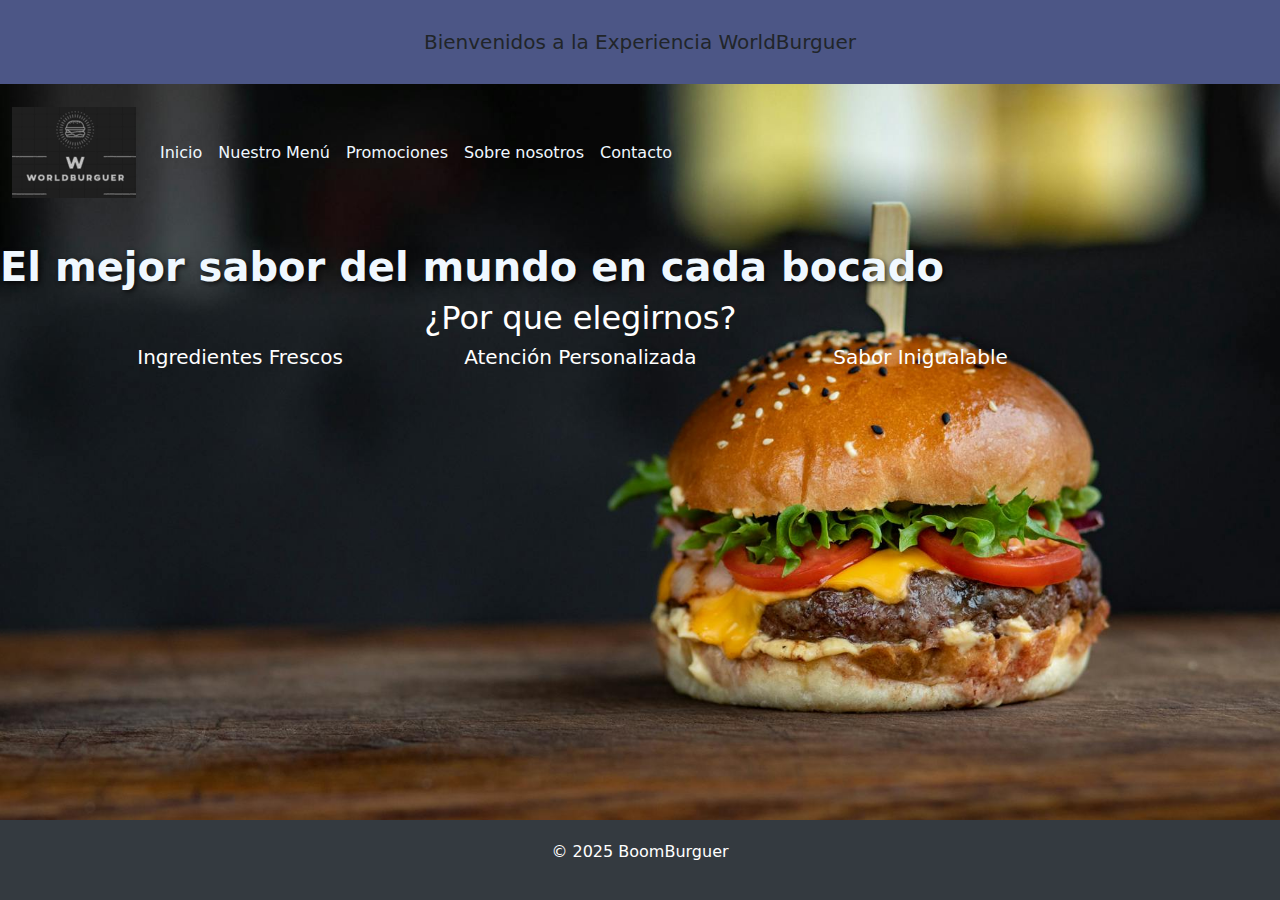
==== index.html @ 0b03e13e "prueba" ====
<!DOCTYPE html>
<html lang="en">

<head>
    <meta charset="UTF-8" />
    <meta name="viewport" content="width=device-width, initial-scale=1.0" />
    <title>WorldBurguer</title>
    <link href="https://cdn.jsdelivr.net/npm/bootstrap@5.3.3/dist/css/bootstrap.min.css" rel="stylesheet"
        integrity="sha384-QWTKZyjpPEjISv5WaRU9OFeRpok6YctnYmDr5pNlyT2bRjXh0JMhjY6hW+ALEwIH" crossorigin="anonymous" />
    <link rel="stylesheet" href="/assets/style.css" />
</head>

<body class="inicio">
    <header>
        <h1>Bienvenidos a la Experiencia WorldBurguer</h1>
        <nav class="navbar navbar-expand-lg navbar-dark nav-menu">
            <div class="container-fluid">
                <a class="navbar-brand" href="#"><img src="../assets/img/logoworld (1).png" alt="Logo BoomBurguer"></a>
                <button class="navbar-toggler" type="button" data-bs-toggle="collapse"
                    data-bs-target="#navbarSupportedContent" aria-controls="navbarSupportedContent"
                    aria-expanded="false" aria-label="Toggle navigation">
                    <span class="navbar-toggler-icon"></span>
                </button>
                <div class="collapse navbar-collapse" id="navbarSupportedContent">
                    <ul class="navbar-nav me-auto mb-2 mb-lg-0">
                        <li class="nav-item">
                            <a class="nav-link" href="../index.html">Inicio</a>
                        </li>
                        <li class="nav-item">
                            <a class="nav-link" href="../page/menu.html">Nuestro Menú</a>
                        </li>
                        <li class="nav-item">
                            <a class="nav-link" href="../page/Promociones.html">Promociones</a>
                        </li>
                        <li class="nav-item">
                            <a class="nav-link" href="../page/Sobrenosotros.html">Sobre nosotros</a>
                        </li>
                        <li class="nav-item">
                            <a class="nav-link" href="/page/Contacto.html">Contacto</a>
                        </li>
                    </ul>
                </div>
            </div>
        </nav>
    </header>

    <main>
        <h2 class="h2-inicio">El mejor sabor del mundo en cada bocado</h2>
        <section>
            <div class="container-fluid p-0">
                <div class="row bg-image">
                    <div class="col-12 text-center text-white d-flex align-items-center justify-content-center">
                        <!-- Contenido dentro de la imagen de fondo -->
                        
                    </div>
                </div>
            </div>
        </section>
    </main>
    <section class="sec-row-col">
        <div class="container text-center div-col">
            <div class="row row-inicio">
                <h2>¿Por que elegirnos?</h2>
                <div class="col">
                    <h5>Ingredientes Frescos</h5>
                </div>
                <div class="col">
                    <h5>Atención Personalizada</h5>
                </div>
                <div class="col">
                    <h5>Sabor Inigualable</h5
                </div>
            </div>
        </div>
    </section>
    <footer>
        <p>&copy; 2025 BoomBurguer</p>
    </footer>

    <script src="https://cdn.jsdelivr.net/npm/bootstrap@5.3.3/dist/js/bootstrap.bundle.min.js"
        integrity="sha384-YvpcrYf0tY3lHB60NNkmXc5s9fDVZLESaAA55NDzOxhy9GkcIdslK1eN7N6jIeHz"
        crossorigin="anonymous"></script>
</body>

</html>
---- assets/style.css ----
/* Elimina márgenes y rellenos de todos los elementos */
* {
    margin: 0;
    padding: 0;
    box-sizing: border-box;
}

/* Estilos para el header */
header h1 {
    background: rgb(76, 86, 134);
    text-align: center;
    font-size: 20px;
    padding: 30px;
}

.nav-menu {
    display: flex;
    justify-content: space-around;
    /* Distribuye los items con espacio entre ellos */
    background-color: none;
    padding: 10px 0;
    /* Agrega un poco de relleno */
}

.nav-link {
    color: aliceblue;
}

body {
    height: 100%;
    /* Asegura que la página ocupe toda la altura de la ventana */
    display: flex;
    flex-direction: column;
    /* Organiza los elementos verticalmente */
}

body.inicio {
    display: flex;
    flex-direction: column;
    background-image: url("../assets/img/pexels-valeriya-1639562.jpg");
    background-size: cover;
    /* Para que la imagen ocupe todo el fondo */
    background-position: center center;
    /* Centra la imagen */
    background-attachment: fixed;
    /* Fija la imagen al fondo mientras haces scroll */
    min-height: 100vh;
    /* Asegura que el body ocupe toda la pantalla */
}

.h2-inicio {
    color: aliceblue;
}

body.menu {
    background-color: #080808;

}

 
/* Estilos generales para la sección de columnas */
section .div-col {
    display: flex;
    justify-content: space-between;
    align-items: center;
    font-size: 20px;
    color: white;
    font-weight: bold;
}

section.row .row-inicio {
    background-color: #343a40;
}

/* Estilos para el footer */
footer {
    background-color: #343a40;
    color: white;
    text-align: center;
    padding: 20px 0;
    position: relative;
    width: 100%;
    bottom: 0;
    position: fixed;
}

/* Estilos de la barra de navegación cuando está en dispositivos pequeños */
@media (max-width: 720px) {
    body.inicio {
        background-image: none;
        /* Quitar la imagen de fondo en dispositivos móviles */
        background-color: black;
    }

    .nav-link {
        font-size: 20px;
    }
}

/* Estilos para la página "Sobre Nosotros" */
body.sobre-nosotros {
    display: flex;
    flex-direction: column;
    background-size: cover;
    background-position: center center;
    background-attachment: fixed;
    min-height: 100vh;
    background-color: #080808;
}

.h2-inicio {
    color: aliceblue;
    font-size: 2.5rem;
    font-weight: bold;
    text-shadow: 2px 2px 5px rgba(0, 0, 0, 0.7);
    margin-top: 30px;
}

section .div-col,
.sec-row-col .div-col {
    display: flex;
    justify-content: space-between;
    align-items: center;
    font-size: 20px;
    color: white;
    font-weight: bold;
}

/* Fondo gris oscuro para "¿Por qué elegirnos?" */
section.row .row-inicio {
    background-color: #343a40;
}

/* Estilos de la barra de navegación cuando está en dispositivos pequeños */
@media (max-width: 767px) {
    body.sobre-nosotros {
        background-image: none;
        background-color: black;
    }

    .nav-link {
        font-size: 20px;
    }

    .card {
        background-color: #f8f9fa;
    }

    .card-body {
        padding: 15px;
    }
}
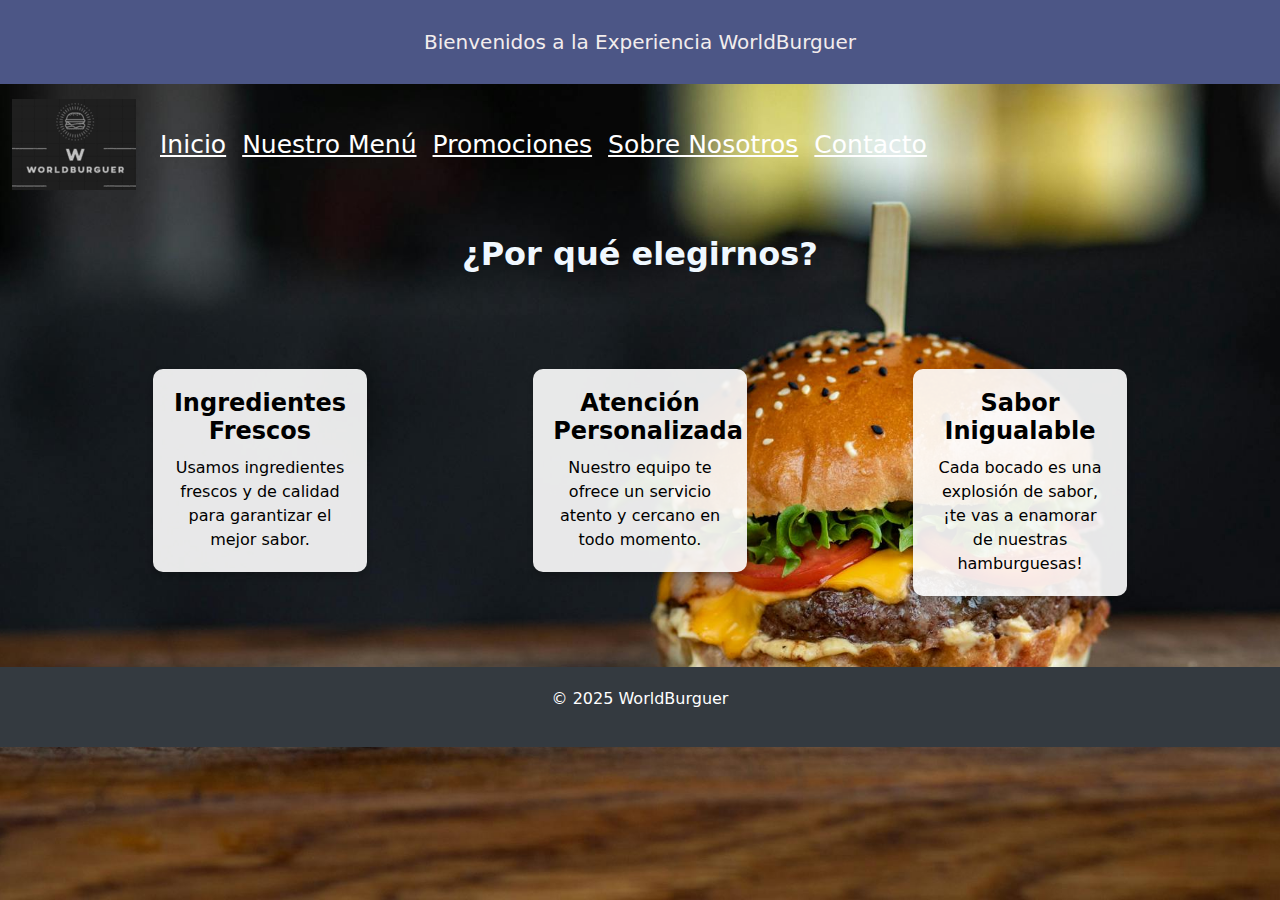
==== commit 0f99c723: "Primer commit" ====
--- a/index.html
+++ b/index.html
@@ -7,7 +7,7 @@
     <title>WorldBurguer</title>
     <link href="https://cdn.jsdelivr.net/npm/bootstrap@5.3.3/dist/css/bootstrap.min.css" rel="stylesheet"
         integrity="sha384-QWTKZyjpPEjISv5WaRU9OFeRpok6YctnYmDr5pNlyT2bRjXh0JMhjY6hW+ALEwIH" crossorigin="anonymous" />
-    <link rel="stylesheet" href="/assets/style.css" />
+    <link rel="stylesheet" href="../assets/css/style.css" />
 </head>
 
 <body class="inicio">
@@ -15,8 +15,8 @@
         <h1>Bienvenidos a la Experiencia WorldBurguer</h1>
         <nav class="navbar navbar-expand-lg navbar-dark nav-menu">
             <div class="container-fluid">
-                <a class="navbar-brand" href="#"><img src="../assets/img/logoworld (1).png" alt="Logo BoomBurguer"></a>
-                <button class="navbar-toggler" type="button" data-bs-toggle="collapse"
+                <a class="navbar-brand" href="#"><img src="./assets/img/logoworld (1).png" alt="Logo Wolrdbuguer"></a>
+                <button class="navbar-toggler boton-headar" type="button" data-bs-toggle="collapse"
                     data-bs-target="#navbarSupportedContent" aria-controls="navbarSupportedContent"
                     aria-expanded="false" aria-label="Toggle navigation">
                     <span class="navbar-toggler-icon"></span>
@@ -24,19 +24,19 @@
                 <div class="collapse navbar-collapse" id="navbarSupportedContent">
                     <ul class="navbar-nav me-auto mb-2 mb-lg-0">
                         <li class="nav-item">
-                            <a class="nav-link" href="../index.html">Inicio</a>
+                            <a class="nav-link" href="#">Inicio</a>
                         </li>
                         <li class="nav-item">
-                            <a class="nav-link" href="../page/menu.html">Nuestro Menú</a>
+                            <a class="nav-link" href="page/menu.html">Nuestro Menú</a>
                         </li>
                         <li class="nav-item">
-                            <a class="nav-link" href="../page/Promociones.html">Promociones</a>
+                            <a class="nav-link" href="page/promociones.html">Promociones</a>
                         </li>
                         <li class="nav-item">
-                            <a class="nav-link" href="../page/Sobrenosotros.html">Sobre nosotros</a>
+                            <a class="nav-link" href="page/sobrenosotros.html">Sobre Nosotros</a>
                         </li>
                         <li class="nav-item">
-                            <a class="nav-link" href="/page/Contacto.html">Contacto</a>
+                            <a class="nav-link" href="page/contacto.html">Contacto</a>
                         </li>
                     </ul>
                 </div>
@@ -45,41 +45,50 @@
     </header>
 
     <main>
-        <h2 class="h2-inicio">El mejor sabor del mundo en cada bocado</h2>
-        <section>
-            <div class="container-fluid p-0">
-                <div class="row bg-image">
-                    <div class="col-12 text-center text-white d-flex align-items-center justify-content-center">
-                        <!-- Contenido dentro de la imagen de fondo -->
-                        
+        <section class="sec-row-col">
+            <div class="container">
+                <h2 class="text-center mb-4">¿Por qué elegirnos?</h2>
+                <div class="row text-center">
+
+                    <div class="col-md-4">
+                        <div class="card-menu">
+                            <div class="card-body">
+                                <h5 class="card-title">Ingredientes Frescos</h5>
+                                <p class="card-text">Usamos ingredientes frescos y de calidad para garantizar el mejor
+                                    sabor.</p>
+                            </div>
+                        </div>
+                    </div>
+                    <div class="col-md-4">
+                        <div class="card-menu">
+                            <div class="card-body">
+                                <h5 class="card-title">Atención Personalizada</h5>
+                                <p class="card-text">Nuestro equipo te ofrece un servicio atento y cercano en todo
+                                    momento.
+                                </p>
+                            </div>
+                        </div>
+                    </div>
+                    <div class="col-md-4">
+                        <div class="card-menu">
+                            <div class="card-body">
+                                <h5 class="card-title">Sabor Inigualable</h5>
+                                <p class="card-text">Cada bocado es una explosión de sabor, ¡te vas a enamorar de
+                                    nuestras
+                                    hamburguesas!</p>
+                            </div>
+                        </div>
                     </div>
                 </div>
             </div>
         </section>
-    </main>
-    <section class="sec-row-col">
-        <div class="container text-center div-col">
-            <div class="row row-inicio">
-                <h2>¿Por que elegirnos?</h2>
-                <div class="col">
-                    <h5>Ingredientes Frescos</h5>
-                </div>
-                <div class="col">
-                    <h5>Atención Personalizada</h5>
-                </div>
-                <div class="col">
-                    <h5>Sabor Inigualable</h5
-                </div>
-            </div>
-        </div>
-    </section>
-    <footer>
-        <p>&copy; 2025 BoomBurguer</p>
-    </footer>
+        <footer>
+            <p>&copy; 2025 WorldBurguer</p>
+        </footer>
 
-    <script src="https://cdn.jsdelivr.net/npm/bootstrap@5.3.3/dist/js/bootstrap.bundle.min.js"
-        integrity="sha384-YvpcrYf0tY3lHB60NNkmXc5s9fDVZLESaAA55NDzOxhy9GkcIdslK1eN7N6jIeHz"
-        crossorigin="anonymous"></script>
+        <script src="https://cdn.jsdelivr.net/npm/bootstrap@5.3.3/dist/js/bootstrap.bundle.min.js"
+            integrity="sha384-YvpcrYf0tY3lHB60NNkmXc5s9fDVZLESaAA55NDzOxhy9GkcIdslK1eN7N6jIeHz"
+            crossorigin="anonymous"></script>
 </body>
 
 </html>--- a/assets/css/style.css
+++ b/assets/css/style.css
@@ -0,0 +1,248 @@
+@charset "UTF-8";
+/* Elimina márgenes y rellenos de todos los elementos */
+* {
+  margin: 0;
+  padding: 0;
+  box-sizing: border-box;
+}
+
+h2 {
+  color: aliceblue;
+  text-shadow: rgb(76, 86, 134);
+  margin-top: 30px;
+  font-weight: bold;
+}
+
+.h2-inicio {
+  font-size: 2.5rem;
+}
+
+.h2-menu .h2-sobre {
+  font-size: 40px;
+  padding: 20px;
+}
+
+.Sobrenosotros-h2 {
+  text-align: center;
+  margin: 20px;
+}
+
+footer {
+  background-color: #343a40;
+  color: white;
+  text-align: center;
+  padding: 20px 0;
+  width: 100%;
+  position: relative;
+  margin-top: auto;
+}
+
+/* Estilos para el header */
+header {
+  margin: 0;
+  padding: 0;
+  position: relative;
+}
+
+/* El header h1 */
+header h1 {
+  background: #3a3e55;
+  text-align: center;
+  font-size: 32px;
+  /* Cambiado de rem a px */
+  padding: 30px;
+  color: rgb(243, 237, 237);
+  margin: 0;
+}
+
+header h1 {
+  background: rgb(76, 86, 134);
+  text-align: center;
+  font-size: 20px;
+  padding: 30px;
+}
+
+.nav-menu {
+  display: flex;
+  justify-content: space-around;
+  background-color: none;
+  padding: 10px 0;
+}
+
+.nav-link {
+  color: aliceblue;
+}
+
+/*  Estilos para la barra de navegación */
+.nav-menu {
+  display: flex;
+  justify-content: space-around;
+  background-color: transparent;
+  padding: 10px 0;
+  margin: 0;
+}
+
+.nav-link {
+  font-size: 25px;
+  /* Cambiado de rem a px */
+  text-decoration: underline;
+  padding: 10px;
+  color: white;
+}
+
+.nav-link:hover {
+  background-color: #16a085;
+  border-radius: 5px;
+}
+
+/*  Estilos para las columnas */
+section .div-col,
+.sec-row-col .div-col {
+  display: flex;
+  justify-content: flex-start;
+  align-items: center;
+  font-size: 20px;
+  color: white;
+  font-weight: bold;
+  gap: 5px;
+}
+
+.sec-row-col {
+  display: flex;
+  justify-content: flex-start;
+  gap: 5px;
+  flex-wrap: wrap;
+  width: 100%;
+}
+
+/* Fondo gris oscuro para "¿Por qué elegirnos?" */
+section.row .row-inicio {
+  background-color: #343a40;
+}
+
+body {
+  height: 100%;
+  display: flex;
+  flex-direction: column;
+  color: white;
+  background-size: cover;
+  background-position: center center;
+  background-attachment: fixed;
+  min-height: 100vh;
+  background-color: #080808;
+}
+body.inicio {
+  background-image: url("../img/pexels-valeriya-1639562.jpg");
+  background-size: cover;
+}
+
+.card {
+  background-color: #f8f9fa;
+}
+
+.card-body {
+  padding: 15px;
+}
+
+.card-img-top {
+  max-height: 200px;
+  -o-object-fit: contain;
+     object-fit: contain;
+}
+
+@media (max-width: 420px) {
+  /* Estilos de la barra de navegación cuando está en dispositivos pequeños */
+}
+@media (max-width: 420px) and (max-width: 420px) {
+  body.inicio {
+    background-image: none;
+    background-color: black;
+  }
+  header h1 {
+    font-size: 24px;
+    padding: 20px;
+  }
+  .nav-menu {
+    flex-direction: column;
+    text-align: center;
+  }
+  .nav-link {
+    font-size: 20px;
+    padding: 15px 0;
+  }
+}
+main.contacto {
+  color: white;
+  padding: 10px;
+  margin: 10px;
+}
+
+/* Estilos para las tarjetas de menú */
+.card-menu {
+  background-color: rgba(255, 255, 255, 0.9);
+  border-radius: 10px;
+  box-shadow: 0 4px 6px rgba(0, 0, 0, 0.2);
+  margin: 20%;
+}
+
+.card-img-top {
+  border-radius: 10px 10px 0 0;
+  max-height: 250px;
+  -o-object-fit: cover;
+     object-fit: cover;
+}
+
+.card-body {
+  padding: 20px;
+}
+
+.card-title {
+  font-size: 24px;
+  font-weight: bold;
+  color: black;
+}
+
+.card-text {
+  font-size: 16px;
+  margin: 10px 0;
+  color: black;
+}
+
+.btn-verdeturquesa {
+  background-color: #1abc9c;
+  color: white;
+  border-radius: 5px;
+}
+
+.btn-verdeturquesa:hover {
+  background-color: #16a085;
+}
+
+/* Estilos del carrusel */
+.carousel {
+  max-width: 75%;
+  margin: 0 auto;
+  padding: 20px;
+}
+
+.carousel-item {
+  padding: 20px;
+}
+
+.carousel-inner {
+  text-align: center;
+}
+
+.carousel-item h3 {
+  font-size: 32px;
+  font-weight: bold;
+}
+
+.carousel-item {
+  font-size: 19px;
+}
+
+.promo {
+  background-color: #16a085;
+  text-align: center;
+}